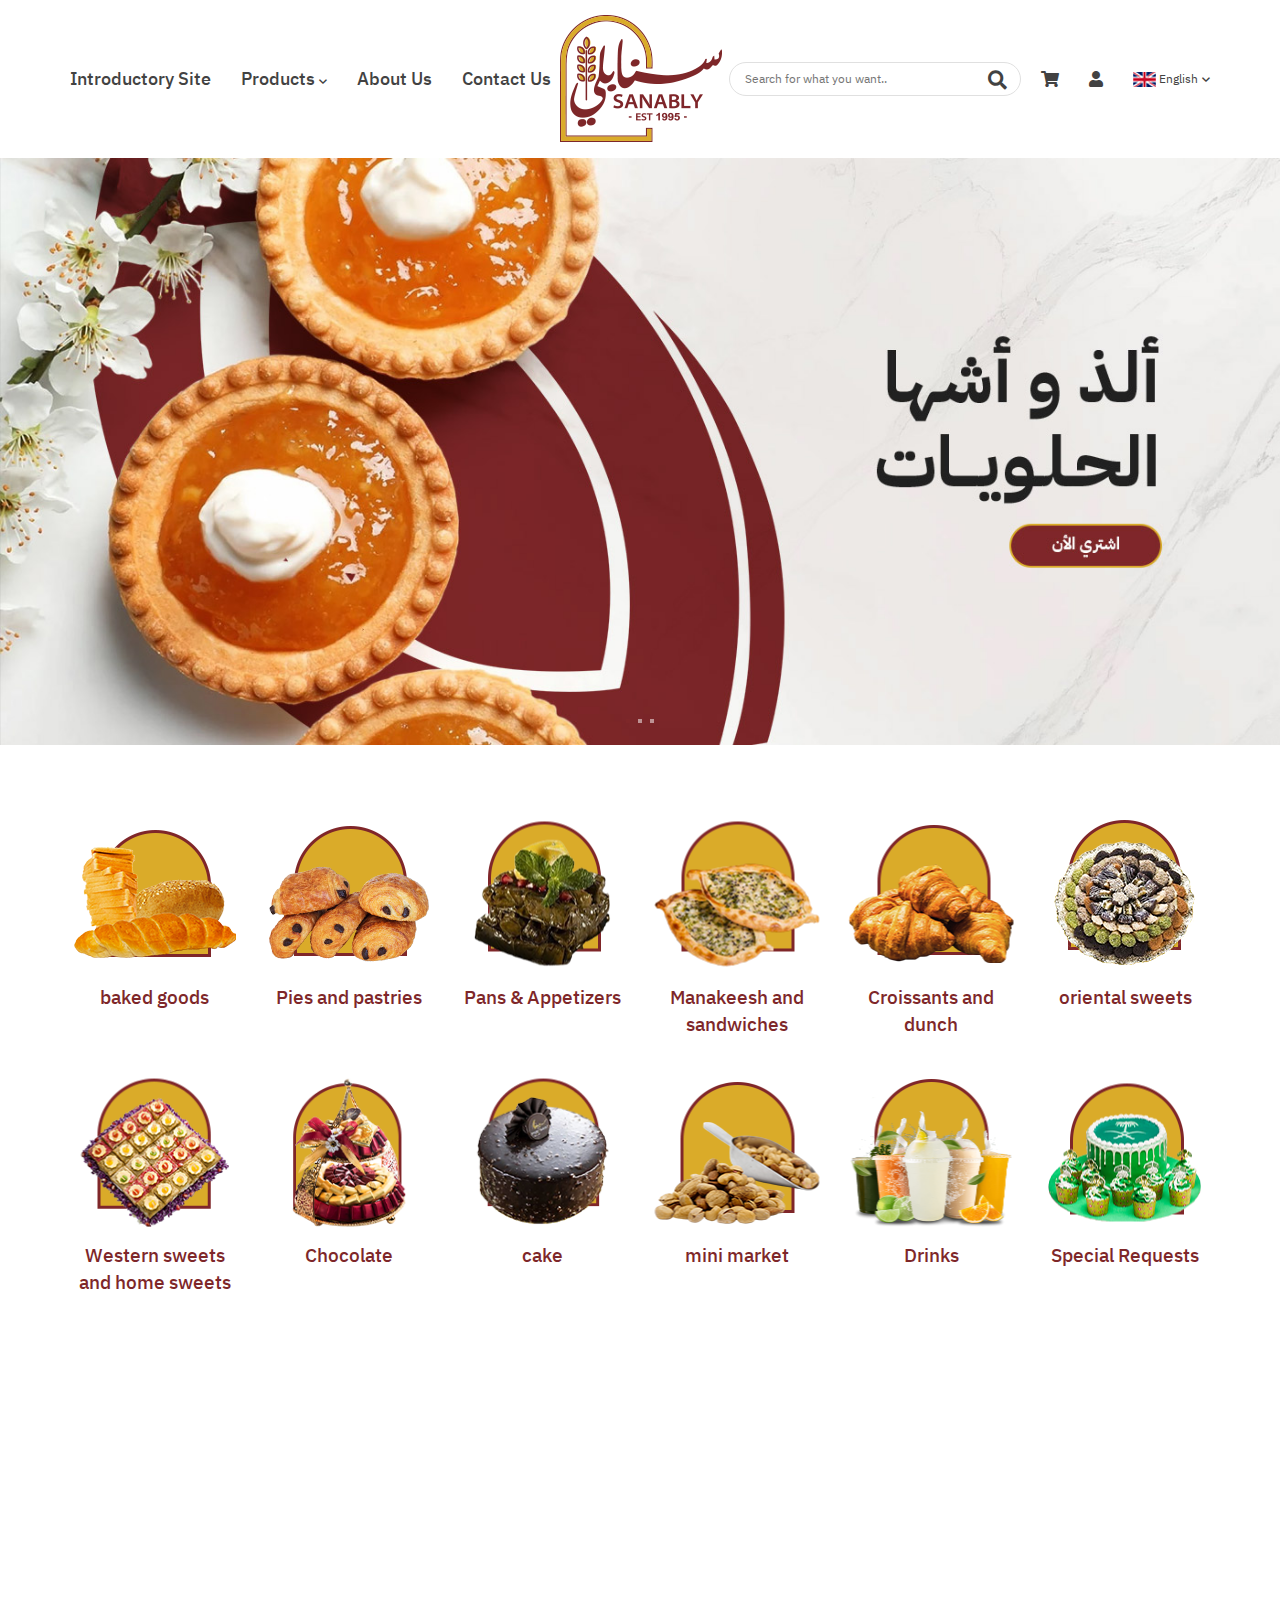
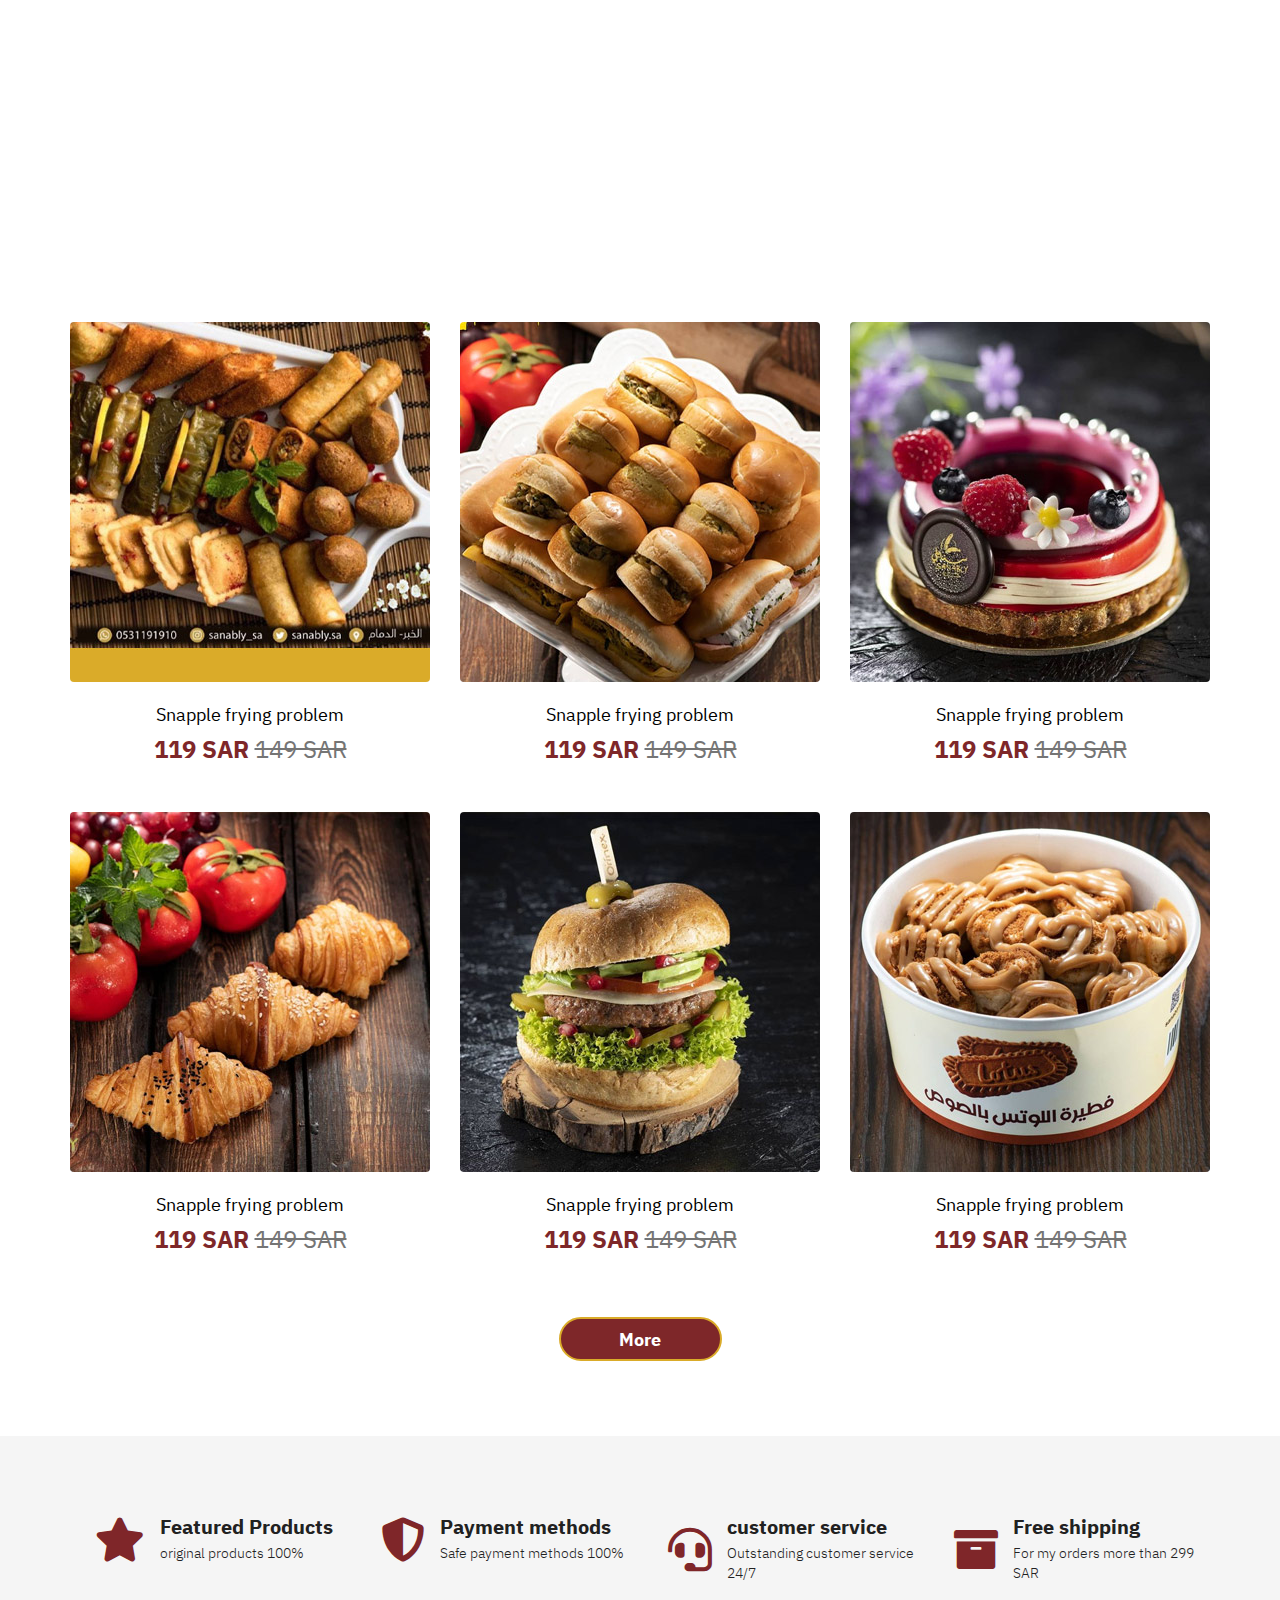
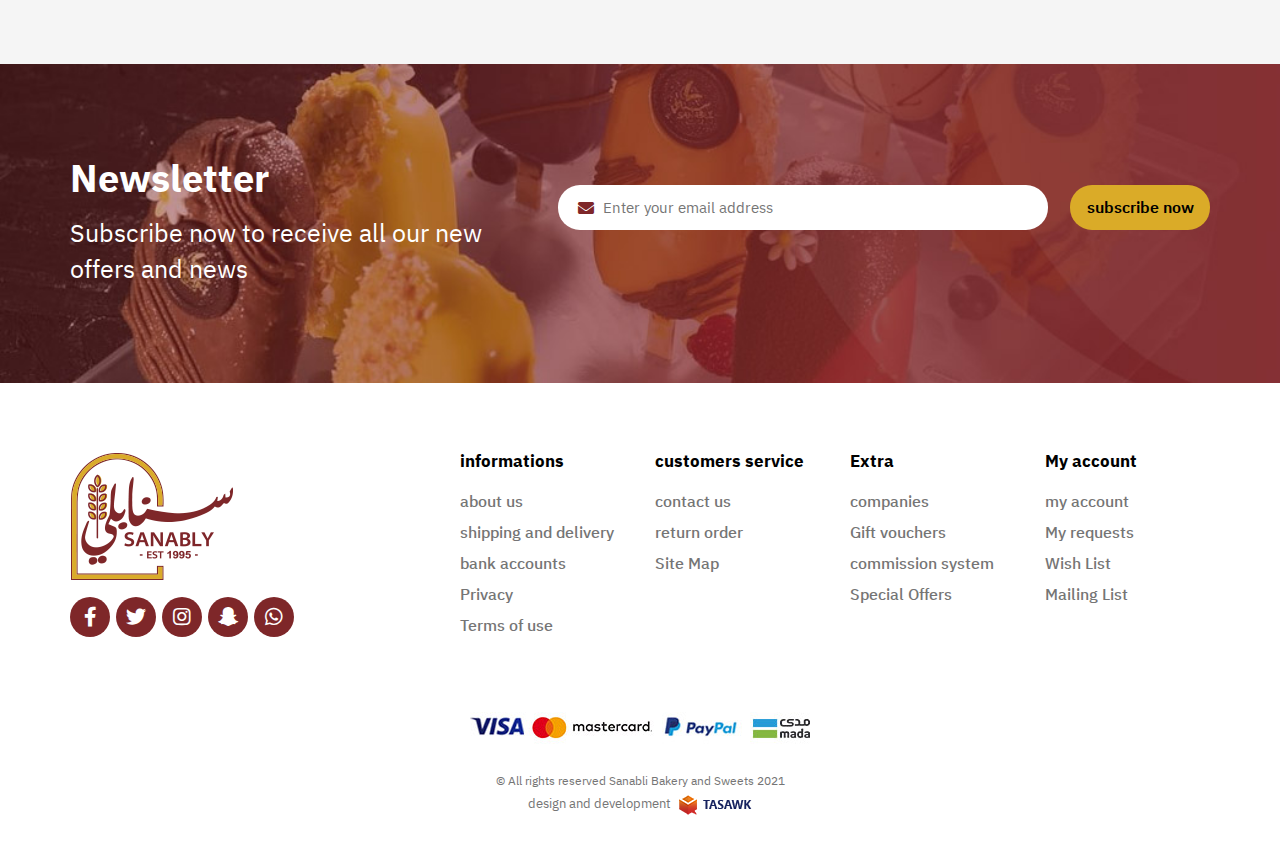
==== index.html @ d16d93f2 "first commit" ====
<!doctype html>
<html lang="en" dir="ltr">

<head>
    <meta charset="utf-8">
    <meta http-equiv="X-UA-Compatible" content="IE=edge">
    <meta name="viewport" content="width=device-width, initial-scale=1">
    <title>sanably</title>
    <link rel="icon" href="images/fav.png" type="image/png">
    <link rel="stylesheet" href="css/all.min.css" />
    <link rel="stylesheet" href="css/bootstrap.min.css" />
    <link rel="stylesheet" href="css/fonts.css">
    <link rel="stylesheet" href="css/animate.css">
    <link rel="stylesheet" href="css/Linearicons.css">
    <link rel="stylesheet" href="css/swiper.min.css">
    <link rel="stylesheet" href="css/style.css">

</head>

<body>
    <!-- header section -->
    <header>
        <div class="top-header">
            <div class="container">
                <div class="nav-header">
                    <div class="icons-cont">
                        <div class="show-icons">
                            <a class="menu-bars fixall" id="menu-id" href="#!">
                                <i class="fas fa-bars"></i>
                            </a>
                        </div>
                        <a href="#" class="search-icon">
                            <span class="search-toggle open-search"></span>
                        </a>
                    </div>
                    <div class="navgition">
                        <div class="nav-head">
                            <figure class="img-logo">
                                <a href="#"><img src="images/logo.png" class="img-responsive"></a>
                            </figure>
                            <a class="fixall close-btn">
                                <i class="fas fa-times"></i>
                            </a>
                        </div>
                        <ul class="big-menu list-unstyled">
                            <li class="cat-li">
                                <a class="cat-anchor fixall" href="#">
                                    Introductory site 
                                </a>
                            </li>
                            <li class="cat-li">
                                <div class="dropdown cat-anchor">
                                    <a href="#" class="cat-down chevron-down">Products</a>
                                    <div class="dropdown-content">
                                        <a class="cat-drop" href="#">baked goods</a>
                                        <a class="cat-drop" href="#">baked goods</a>
                                        <a class="cat-drop" href="#">baked goods</a>
                                    </div>   
                                </div>
                            </li>
                            <li class="cat-li">
                                <a class="cat-anchor fixall" href="#">
                                    About us
                                </a>
                            </li>
                            <li class="cat-li hide-margin">
                                <a class="cat-anchor fixall" href="#">
                                    contact us
                                </a>
                            </li>
                            <li class="cat-li hide-big">
                                <div class="lang-section">
                                    <img src="images/lang-en.png" alt="lang-img">
                                    <div class="dropdown">
                                        <span class="lang-word chevron-down">English</span>
                                        <div class="dropdown-content">
                                            <a class="cat-drop" href="index.html">English</a>
                                            <a class="cat-drop" href="index-ar.html">العربيه</a>
                                        </div>
                                    </div>
                                </div>
                            </li>  
                        </ul>
                    </div>
                    <figure class="img-logo">
                        <a href="#"><img src="images/logo.png" class="img-responsive"></a>
                    </figure>
                    <div class="header-icons">
                        <div class="search-cont">
                            <input type="search" name="txt" value="" class="search-input" placeholder="Search for what you want..">
                            <button type="submit" class="search-button">
                                <i class="fas fa-search"></i>
                            </button>
                        </div>
                        <a role="button" type="button" title="" class="add-to">
                            <i class="fas fa-shopping-cart"></i>
                        </a>
                        <div class="dropdown cat-anchor">
                            <div class="add-to">
                                <span class="fas fa-user"></span>
                                <div class="dropdown-content">
                                    <a class="cat-drop" href="#">Login</a>
                                    <a class="cat-drop" href="#">new account</a>
                                </div>
                            </div>    
                        </div>  
                        <div class="lang-section">
                            <img src="images/lang-en.png" alt="lang-img">
                            <div class="dropdown">
                                <span class="lang-word chevron-down">English</span>
                                <div class="dropdown-content">
                                    <a class="cat-drop" href="index.html">English</a>
                                    <a class="cat-drop" href="index-ar.html">العربيه</a>
                                </div>
                            </div>
                        </div>
                    </div>
                </div>
            </div>
        </div>
    </header>
    <!-- header section     -->
    <!-- main slider -->
    <div class="main-slider">
        <div class="swiper-cont">
            <div class="swiper-container">
                <div class="swiper-wrapper">
                    <div class="swiper-slide">
                        <div class="main">
                            <a href="#!" class="pro-img">
                                <img src="images/main-slider/01.jpg" class="img-responsive">
                            </a>
                        </div>
                    </div>
                    <div class="swiper-slide">
                        <div class="main">
                            <a href="#!" class="pro-img">
                                <img src="images/main-slider/01.jpg" class="img-responsive">
                            </a>
                        </div>
                    </div>
                    <div class="swiper-slide">
                        <div class="main">
                            <a href="#!" class="pro-img">
                                <img src="images/main-slider/01.jpg" class="img-responsive">
                            </a>
                        </div>
                    </div>
                </div>
                <div class="swiper-pagination"></div>
            </div>
            <div class="swiper-btn-prev swiper-btn"><i class="fas fa-chevron-right"></i></div>
            <div class="swiper-btn-next swiper-btn"><i class="fas fa-chevron-left"></i></div>
        </div>
        
    </div>
    <!-- main slider -->
    <!-- category-section -->
    <div class="category-section">
        <div class="container">
            <div class="category-cont">
                <div class="category-box">
                    <a href="#" class="category-ancor">
                        <figure class="category-img">
                            <img src="images/catagories/01.png" class="img-responsive">
                        </figure>
                        <span class="category-span">
                            baked goods
                        </span>
                    </a>
                </div>
                <div class="category-box">
                    <a href="#" class="category-ancor">
                        <figure class="category-img">
                            <img src="images/catagories/02.png" class="img-responsive">
                        </figure>
                        <span class="category-span">
                            Pies and pastries
                        </span>
                    </a>
                </div>
                <div class="category-box">
                    <a href="#" class="category-ancor">
                        <figure class="category-img">
                            <img src="images/catagories/03.png" class="img-responsive">
                        </figure>
                        <span class="category-span">
                            Pans & Appetizers
                        </span>
                    </a>
                </div>
                <div class="category-box">
                    <a href="#" class="category-ancor">
                        <figure class="category-img">
                            <img src="images/catagories/04.png" class="img-responsive">
                        </figure>
                        <span class="category-span">
                            Manakeesh and sandwiches
                        </span>
                    </a>
                </div>
                <div class="category-box">
                    <a href="#" class="category-ancor">
                        <figure class="category-img">
                            <img src="images/catagories/05.png" class="img-responsive">
                        </figure>
                        <span class="category-span">
                            Croissants and dunch
                        </span>
                    </a>
                </div>
                <div class="category-box">
                    <a href="#" class="category-ancor">
                        <figure class="category-img">
                            <img src="images/catagories/06.png" class="img-responsive">
                        </figure>
                        <span class="category-span">
                            oriental sweets
                        </span>
                    </a>
                </div>
                <div class="category-box">
                    <a href="#" class="category-ancor">
                        <figure class="category-img">
                            <img src="images/catagories/07.png" class="img-responsive">
                        </figure>
                        <span class="category-span">
                            Western sweets and home sweets
                        </span>
                    </a>
                </div>
                <div class="category-box">
                    <a href="#" class="category-ancor">
                        <figure class="category-img">
                            <img src="images/catagories/08.png" class="img-responsive">
                        </figure>
                        <span class="category-span">
                            Chocolate
                        </span>
                    </a>
                </div>
                <div class="category-box">
                    <a href="#" class="category-ancor">
                        <figure class="category-img">
                            <img src="images/catagories/09.png" class="img-responsive">
                        </figure>
                        <span class="category-span">
                            cake
                        </span>
                    </a>
                </div>
                <div class="category-box">
                    <a href="#" class="category-ancor">
                        <figure class="category-img">
                            <img src="images/catagories/10.png" class="img-responsive">
                        </figure>
                        <span class="category-span">
                            mini market
                        </span>
                    </a>
                </div>
                <div class="category-box">
                    <a href="#" class="category-ancor">
                        <figure class="category-img">
                            <img src="images/catagories/11.png" class="img-responsive">
                        </figure>
                        <span class="category-span">
                            Drinks
                        </span>
                    </a>
                </div>
                <div class="category-box">
                    <a href="#" class="category-ancor">
                        <figure class="category-img">
                            <img src="images/catagories/12.png" class="img-responsive">
                        </figure>
                        <span class="category-span">
                            Special Requests
                        </span>
                    </a>
                </div>
            </div>
        </div>
    </div>
    <!-- category-section -->  
    <!-- big-image section -->
    <section class="big-image-section">
        <div class="big-image-cont wow fadeInDown" wow-data-delay="5s">
            <a href="#"><img src="images/banner/01.jpg" alt="banner-image" class="img-responsive"></a> 
        </div>
    </section>
    <!-- big-image section --> 
    <!-- product-grid-section    -->
    <div class="product-grid">
        <div class="container">
            <div class="product-title wow fadeInDown" wow-data-delay="5s" style="background-image: url(images/sec-logo.png);">
                <h3 class="product-head">recently arrived</h3>
            </div>
            <div class="product-cont">
                <div class="product">
                    <div class="product-box">
                        <a href="#!" class="product-img">
                            <img src="images/new arrival/01.jpg" class="img-responsive">
                        </a>
                        <div class="product-add">
                            <a href="#">
                                <i class="fas fa-cart-plus"></i>
                                <span class="product-add-span">Add to cart</span>
                            </a>
                        </div>
                    </div>
                    <div class="product-content">
                        <a class="product-name" href="#!">
                            Snapple frying problem
                        </a>
                        <div class="product-price-box">
                            <div class="price-box">
                                <span class="first-price">119 SAR</span>
                                <span class="last-price">149 SAR</span>
                            </div>
                        </div>
                    </div> 
                </div>
                <div class="product">
                    <div class="product-box">
                        <a href="#!" class="product-img">
                            <img src="images/new arrival/02.jpg" class="img-responsive">
                        </a>
                        <div class="product-add">
                            <a href="#">
                                <i class="fas fa-cart-plus"></i>
                                <span class="product-add-span">Add to cart</span>
                            </a>
                        </div>
                    </div>
                    <div class="product-content">
                        <a class="product-name" href="#!">
                            Snapple frying problem
                        </a>
                        <div class="product-price-box">
                            <div class="price-box">
                                <span class="first-price">119 SAR</span>
                                <span class="last-price">149 SAR</span>
                            </div>
                        </div>
                    </div> 
                </div>
                <div class="product">
                    <div class="product-box">
                        <a href="#!" class="product-img">
                            <img src="images/new arrival/03.jpg" class="img-responsive">
                        </a>
                        <div class="product-add">
                            <a href="#">
                                <i class="fas fa-cart-plus"></i>
                                <span class="product-add-span">Add to cart</span>
                            </a>
                        </div>
                    </div>
                    <div class="product-content">
                        <a class="product-name" href="#!">
                            Snapple frying problem
                        </a>
                        <div class="product-price-box">
                            <div class="price-box">
                                <span class="first-price">119 SAR</span>
                                <span class="last-price">149 SAR</span>
                            </div>
                        </div>
                    </div> 
                </div>
                <div class="product">
                    <div class="product-box">
                        <a href="#!" class="product-img">
                            <img src="images/new arrival/04.jpg" class="img-responsive">
                        </a>
                        <div class="product-add">
                            <a href="#">
                                <i class="fas fa-cart-plus"></i>
                                <span class="product-add-span">Add to cart</span>
                            </a>
                        </div>
                    </div>
                    <div class="product-content">
                        <a class="product-name" href="#!">
                            Snapple frying problem
                        </a>
                        <div class="product-price-box">
                            <div class="price-box">
                                <span class="first-price">119 SAR</span>
                                <span class="last-price">149 SAR</span>
                            </div>
                        </div>
                    </div> 
                </div>
                <div class="product">
                    <div class="product-box">
                        <a href="#!" class="product-img">
                            <img src="images/new arrival/05.jpg" class="img-responsive">
                        </a>
                        <div class="product-add">
                            <a href="#">
                                <i class="fas fa-cart-plus"></i>
                                <span class="product-add-span">Add to cart</span>
                            </a>
                        </div>
                    </div>
                    <div class="product-content">
                        <a class="product-name" href="#!">
                            Snapple frying problem
                        </a>
                        <div class="product-price-box">
                            <div class="price-box">
                                <span class="first-price">119 SAR</span>
                                <span class="last-price">149 SAR</span>
                            </div>
                        </div>
                    </div> 
                </div>
                <div class="product">
                    <div class="product-box">
                        <a href="#!" class="product-img">
                            <img src="images/new arrival/06.jpg" class="img-responsive">
                        </a>
                        <div class="product-add">
                            <a href="#">
                                <i class="fas fa-cart-plus"></i>
                                <span class="product-add-span">Add to cart</span>
                            </a>
                        </div>
                    </div>
                    <div class="product-content">
                        <a class="product-name" href="#!">
                            Snapple frying problem
                        </a>
                        <div class="product-price-box">
                            <div class="price-box">
                                <span class="first-price">119 SAR</span>
                                <span class="last-price">149 SAR</span>
                            </div>
                        </div>
                    </div> 
                </div>
            </div>
            <a href="#" class="product-btn">
                More
            </a>
        </div>
    </div>
    <!-- product-grid-section    -->
    <!-- feature section -->
    <section class="feature-section">
        <div class="container">
            <div class="features">
                <div class="features-div">
                    <div class="row">
                        <div class="col-md-3 col-xs-12">
                            <a class="features-box" href="#">
                                <span class="fas fa-star features-icon"></span>
                                <div class="features-text">
                                    <h5 class="features-h">Featured Products</h5>
                                    <span class="features-span">original products 100%</span>
                                </div>
                            </a>
                        </div>
                        <div class="col-md-3 col-xs-12">
                            <a class="features-box" href="#">
                                <span class="fas fa-shield-alt features-icon"></span>
                                <div class="features-text">
                                    <h5 class="features-h">Payment methods</h5>
                                    <span class="features-span">Safe payment methods 100%</span>
                                </div>
                            </a>
                        </div>
                        <div class="col-md-3 col-xs-12">
                            <a class="features-box" href="#">
                                <span class="fas fa-headset features-icon"></span>
                                <div class="features-text">
                                    <h5 class="features-h">customer service</h5>
                                    <span class="features-span">Outstanding customer service 24/7</span>
                                </div>
                            </a>
                        </div>
                        <div class="col-md-3 col-xs-12">
                            <a class="features-box" href="#">
                                <span class="fas fa-archive features-icon"></span>
                                <div class="features-text">
                                    <h5 class="features-h">Free shipping</h5>
                                    <span class="features-span">For my orders more than 299 SAR</span>
                                </div>
                            </a>
                        </div>
                    </div>
                </div>
            </div>
            <div class="swiper-pagination"></div>
        </div>
    </section>
    <!-- feature section -->
    <!-- news-section -->
    <div class="news-section" style="background-image: url(images/news-background.jpg);">
        <div class="container">
            <div class="news-cont">
                <div class="row">
                    <div class="col-lg-5">
                        <div class="news-info">
                            <h3 class="news-head">
                                Newsletter
                            </h3>
                            <p class="news-pargh">
                                Subscribe now to receive all our new offers and news
                            </p>
                        </div>
                    </div>
                    <div class="col-lg-7">
                        <div class="newsletter-cont">
                            <div class="newsletter-box">
                                <input type="email" name="txtemail" value="" class="newsletter-input" placeholder="Enter your email address">
                                <i class="fas fa-envelope news-icon"></i>
                            </div>
                            <button type="submit" class="newsletter-button">
                                subscribe now
                            </button>
                        </div>
                    </div>
                </div>
            </div>
        </div>
    </div>
    <!-- news-section -->
    <!-- footer section -->
    <footer>
        <div class="container">
            <div class="first-footer">
                <div class="row">
                    <div class="col-lg-4 col-xs-12">
                        <figure class="footer-logo">
                            <a href="#"><img src="images/logo.png" class="img-responsive"></a>
                        </figure>
                        <div class="social">
                            <a href="#" class="social-link">
                                <i class="fab fa-facebook-f"></i>
                            </a>
                            <a href="#" class="social-link">
                                <i class="fab fa-twitter"></i>
                            </a>
                            <a href="#" class="social-link">
                                <i class="fab fa-instagram"></i>
                            </a>
                            <a href="#" class="social-link">
                                <i class="fab fa-snapchat-ghost"></i>
                            </a>
                            <a href="#" class="social-link">
                                <i class="fab fa-whatsapp"></i>
                            </a>
                        </div>
                    </div>
                    <div class="col-lg-8 col-xs-12">
                        <div class="footer-list">
                            <div class="row">
                                <div class="col-sm-3 col-xs-12">
                                    <div class="nav-foot-cont">
                                        <h2 class="nav-foot-header foot-header">informations</h2>
                                        <ul class="nav-foot list-unstyled">
                                            <li class="nav-foot-li">
                                                <a href="#" class="nav-foot-link">about us</a>
                                            </li>
                                            <li class="nav-foot-li">
                                                <a href="#" class="nav-foot-link">shipping and delivery</a>
                                            </li>
                                            <li class="nav-foot-li">
                                                <a href="#" class="nav-foot-link">bank accounts</a>
                                            </li>
                                            <li class="nav-foot-li">
                                                <a href="#" class="nav-foot-link">Privacy</a>
                                            </li>
                                            <li class="nav-foot-li">
                                                <a href="#" class="nav-foot-link">Terms of use</a>
                                            </li>
                                        </ul>
                                    </div>
                                </div>
                                <div class="col-sm-3 col-xs-12">
                                    <div class="nav-foot-cont">
                                        <h2 class="nav-foot-header foot-header">customers service</h2>
                                        <ul class="nav-foot list-unstyled">
                                            <li class="nav-foot-li">
                                                <a href="#" class="nav-foot-link">contact us</a>
                                            </li>
                                            <li class="nav-foot-li">
                                                <a href="#" class="nav-foot-link">return order</a>
                                            </li>
                                            <li class="nav-foot-li">
                                                <a href="#" class="nav-foot-link">Site Map</a>
                                            </li>
                                        </ul>
                                    </div>
                                </div>
                                <div class="col-sm-3 col-xs-12">
                                    <div class="nav-foot-cont">
                                        <h2 class="nav-foot-header foot-header">Extra</h2>
                                        <ul class="nav-foot list-unstyled">
                                            <li class="nav-foot-li">
                                                <a href="#" class="nav-foot-link">companies</a>
                                            </li>
                                            <li class="nav-foot-li">
                                                <a href="#" class="nav-foot-link">Gift vouchers</a>
                                            </li>
                                            <li class="nav-foot-li">
                                                <a href="#" class="nav-foot-link">commission system</a>
                                            </li>
                                            <li class="nav-foot-li">
                                                <a href="#" class="nav-foot-link">Special Offers</a>
                                            </li>
                                        </ul>
                                    </div>
                                </div>
                                <div class="col-sm-3 col-xs-12">
                                    <div class="nav-foot-cont">
                                        <h2 class="nav-foot-header foot-header">My account</h2>
                                        <ul class="nav-foot list-unstyled">
                                            <li class="nav-foot-li">
                                                <a href="#" class="nav-foot-link">my account</a>
                                            </li>
                                            <li class="nav-foot-li">
                                                <a href="#" class="nav-foot-link">My requests</a>
                                            </li>
                                            <li class="nav-foot-li">
                                                <a href="#" class="nav-foot-link">Wish List</a>
                                            </li>
                                            <li class="nav-foot-li">
                                                <a href="#" class="nav-foot-link">Mailing List</a>
                                            </li>
                                        </ul>
                                    </div>
                                </div>
                            </div>
                        </div>
                    </div>
                </div>
            </div>
            <div class="pay-footer">
                <figure class="pay-figure">
                    <a href="#">
                        <img src="images/pay-img.jpg" class="img-responsive pay-img">
                    </a>
                </figure>
                <div class="copy-right">© All rights reserved Sanabli Bakery and Sweets  2021
                    <span class="design-text">
                        design and development
                        <a href="#"><img src="images/tasawk-en.png" alt="taswak" class="taswak-img"></a>
                    </span>
                </div>      
            </div>  
        </div>
    </footer>            
    <!-- footer section -->
    <!-- overlay -->
    <div class="overlay-box"></div>
    <!-- overlay -->
    <script src="js/jquery-2.1.1.min.js"></script>
    <script src="js/bootstrap.min.js"></script>
    <script src="js/swiper.min.js"></script>
    <script src="js/wow.min.js"></script>
    <script src="js/script.js"></script>         
</body>


</html>
---- css/fonts.css ----
@font-face {
    font-family: "ibmThin";
    src: url("../webfonts/ibm-plex/IBMPlexSansArabic-Thin.woff2") format("woff2"), url("../webfonts/ibm-plex/IBMPlexSansArabic-Thin.woff") format("woff"), url("../webfonts/ibm-plex/IBMPlexSansArabic-Thin.ttf") format("truetype");
    font-weight: 100;
    font-style: normal;
}
@font-face {
    font-family: "ibmExtraLight";
    src: url("../webfonts/ibm-plex/IBMPlexSansArabic-ExtraLight.woff2") format("woff2"), url("../webfonts/ibm-plex/IBMPlexSansArabic-ExtraLight.woff") format("woff"), url("../webfonts/ibm-plex/IBMPlexSansArabic-ExtraLight.ttf") format("truetype");
    font-weight: 200;
    font-style: normal;
}
@font-face {
    font-family: "ibmLight";
    src: url("../webfonts/ibm-plex/IBMPlexSansArabic-Light.woff2") format("woff2"), url("../webfonts/ibm-plex/IBMPlexSansArabic-Light.woff") format("woff"), url("../webfonts/ibm-plex/IBMPlexSansArabic-ExtraLight.ttf") format("truetype");
    font-weight: 300;
    font-style: normal;
}
@font-face {
    font-family: "ibmRegular";
    src: url("../webfonts/ibm-plex/IBMPlexSansArabic-Regular.woff2") format("woff2"), url("../webfonts/ibm-plex/IBMPlexSansArabic-Regular.woff") format("woff"), url("../webfonts/ibm-plex/IBMPlexSansArabic-Regular.ttf") format("truetype");
    font-weight: 400;
    font-style: normal;
}
@font-face {
    font-family: "ibmMedium";
    src: url("../webfonts/ibm-plex/IBMPlexSansArabic-Medium.woff2") format("woff2"), url("../webfonts/ibm-plex/IBMPlexSansArabic-Medium.woff") format("woff"), url("../webfonts/ibm-plex/IBMPlexSansArabic-Medium.ttf") format("truetype");
    font-weight: 500;
    font-style: normal;
}
@font-face {
    font-family: "ibmSemiBold";
    src: url("../webfonts/ibm-plex/IBMPlexSansArabic-SemiBold.woff2") format("woff2"), url("../webfonts/ibm-plex/IBMPlexSansArabic-SemiBold.woff") format("woff"), url("../webfonts/ibm-plex/IBMPlexSansArabic-SemiBold.ttf") format("truetype");
    font-weight: 600;
    font-style: normal;
}
@font-face {
    font-family: "ibmBold";
    src: url("../webfonts/ibm-plex/IBMPlexSansArabic-Bold.woff2") format("woff2"), url("../webfonts/ibm-plex/IBMPlexSansArabic-Bold.ttf") format("truetype");
    font-weight: 700;
    font-style: normal;
}
---- css/Linearicons.css ----
@font-face {
	font-family: 'Linearicons-Free';
	 src: url('../webfonts/Linearicons/Linearicons-Free.eot?w118d');
     src: url('../webfonts/Linearicons/Linearicons-Free.eot?#iefixw118d') format('embedded-opentype'),
          url('../webfonts/Linearicons/Linearicons-Free.woff2?w118d') format('woff2'),
          url('../webfonts/Linearicons/Linearicons-Free.woff?w118d') format('woff'), url('../webfonts/Linearicons/Linearicons-Free.ttf?w118d')             format('truetype'), 
          url('../webfonts/Linearicons/Linearicons-Free.svg?w118d#Linearicons-Free') format('svg');;
	font-weight: normal;
	font-style: normal;
}

.lnr {
	font-family: 'Linearicons-Free';
	speak: none;
	font-style: normal;
	font-weight: normal;
	font-variant: normal;
	text-transform: none;
	line-height: 1;

	/* Better Font Rendering =========== */
	-webkit-font-smoothing: antialiased;
	-moz-osx-font-smoothing: grayscale;
}

.lnr-home:before {
	content: "\e800";
}
.lnr-apartment:before {
	content: "\e801";
}
.lnr-pencil:before {
	content: "\e802";
}
.lnr-magic-wand:before {
	content: "\e803";
}
.lnr-drop:before {
	content: "\e804";
}
.lnr-lighter:before {
	content: "\e805";
}
.lnr-poop:before {
	content: "\e806";
}
.lnr-sun:before {
	content: "\e807";
}
.lnr-moon:before {
	content: "\e808";
}
.lnr-cloud:before {
	content: "\e809";
}
.lnr-cloud-upload:before {
	content: "\e80a";
}
.lnr-cloud-download:before {
	content: "\e80b";
}
.lnr-cloud-sync:before {
	content: "\e80c";
}
.lnr-cloud-check:before {
	content: "\e80d";
}
.lnr-database:before {
	content: "\e80e";
}
.lnr-lock:before {
	content: "\e80f";
}
.lnr-cog:before {
	content: "\e810";
}
.lnr-trash:before {
	content: "\e811";
}
.lnr-dice:before {
	content: "\e812";
}
.lnr-heart:before {
	content: "\e813";
}
.lnr-star:before {
	content: "\e814";
}
.lnr-star-half:before {
	content: "\e815";
}
.lnr-star-empty:before {
	content: "\e816";
}
.lnr-flag:before {
	content: "\e817";
}
.lnr-envelope:before {
	content: "\e818";
}
.lnr-paperclip:before {
	content: "\e819";
}
.lnr-inbox:before {
	content: "\e81a";
}
.lnr-eye:before {
	content: "\e81b";
}
.lnr-printer:before {
	content: "\e81c";
}
.lnr-file-empty:before {
	content: "\e81d";
}
.lnr-file-add:before {
	content: "\e81e";
}
.lnr-enter:before {
	content: "\e81f";
}
.lnr-exit:before {
	content: "\e820";
}
.lnr-graduation-hat:before {
	content: "\e821";
}
.lnr-license:before {
	content: "\e822";
}
.lnr-music-note:before {
	content: "\e823";
}
.lnr-film-play:before {
	content: "\e824";
}
.lnr-camera-video:before {
	content: "\e825";
}
.lnr-camera:before {
	content: "\e826";
}
.lnr-picture:before {
	content: "\e827";
}
.lnr-book:before {
	content: "\e828";
}
.lnr-bookmark:before {
	content: "\e829";
}
.lnr-user:before {
	content: "\e82a";
}
.lnr-users:before {
	content: "\e82b";
}
.lnr-shirt:before {
	content: "\e82c";
}
.lnr-store:before {
	content: "\e82d";
}
.lnr-cart:before {
	content: "\e82e";
}
.lnr-tag:before {
	content: "\e82f";
}
.lnr-phone-handset:before {
	content: "\e830";
}
.lnr-phone:before {
	content: "\e831";
}
.lnr-pushpin:before {
	content: "\e832";
}
.lnr-map-marker:before {
	content: "\e833";
}
.lnr-map:before {
	content: "\e834";
}
.lnr-location:before {
	content: "\e835";
}
.lnr-calendar-full:before {
	content: "\e836";
}
.lnr-keyboard:before {
	content: "\e837";
}
.lnr-spell-check:before {
	content: "\e838";
}
.lnr-screen:before {
	content: "\e839";
}
.lnr-smartphone:before {
	content: "\e83a";
}
.lnr-tablet:before {
	content: "\e83b";
}
.lnr-laptop:before {
	content: "\e83c";
}
.lnr-laptop-phone:before {
	content: "\e83d";
}
.lnr-power-switch:before {
	content: "\e83e";
}
.lnr-bubble:before {
	content: "\e83f";
}
.lnr-heart-pulse:before {
	content: "\e840";
}
.lnr-construction:before {
	content: "\e841";
}
.lnr-pie-chart:before {
	content: "\e842";
}
.lnr-chart-bars:before {
	content: "\e843";
}
.lnr-gift:before {
	content: "\e844";
}
.lnr-diamond:before {
	content: "\e845";
}
.lnr-linearicons:before {
	content: "\e846";
}
.lnr-dinner:before {
	content: "\e847";
}
.lnr-coffee-cup:before {
	content: "\e848";
}
.lnr-leaf:before {
	content: "\e849";
}
.lnr-paw:before {
	content: "\e84a";
}
.lnr-rocket:before {
	content: "\e84b";
}
.lnr-briefcase:before {
	content: "\e84c";
}
.lnr-bus:before {
	content: "\e84d";
}
.lnr-car:before {
	content: "\e84e";
}
.lnr-train:before {
	content: "\e84f";
}
.lnr-bicycle:before {
	content: "\e850";
}
.lnr-wheelchair:before {
	content: "\e851";
}
.lnr-select:before {
	content: "\e852";
}
.lnr-earth:before {
	content: "\e853";
}
.lnr-smile:before {
	content: "\e854";
}
.lnr-sad:before {
	content: "\e855";
}
.lnr-neutral:before {
	content: "\e856";
}
.lnr-mustache:before {
	content: "\e857";
}
.lnr-alarm:before {
	content: "\e858";
}
.lnr-bullhorn:before {
	content: "\e859";
}
.lnr-volume-high:before {
	content: "\e85a";
}
.lnr-volume-medium:before {
	content: "\e85b";
}
.lnr-volume-low:before {
	content: "\e85c";
}
.lnr-volume:before {
	content: "\e85d";
}
.lnr-mic:before {
	content: "\e85e";
}
.lnr-hourglass:before {
	content: "\e85f";
}
.lnr-undo:before {
	content: "\e860";
}
.lnr-redo:before {
	content: "\e861";
}
.lnr-sync:before {
	content: "\e862";
}
.lnr-history:before {
	content: "\e863";
}
.lnr-clock:before {
	content: "\e864";
}
.lnr-download:before {
	content: "\e865";
}
.lnr-upload:before {
	content: "\e866";
}
.lnr-enter-down:before {
	content: "\e867";
}
.lnr-exit-up:before {
	content: "\e868";
}
.lnr-bug:before {
	content: "\e869";
}
.lnr-code:before {
	content: "\e86a";
}
.lnr-link:before {
	content: "\e86b";
}
.lnr-unlink:before {
	content: "\e86c";
}
.lnr-thumbs-up:before {
	content: "\e86d";
}
.lnr-thumbs-down:before {
	content: "\e86e";
}
.lnr-magnifier:before {
	content: "\e86f";
}
.lnr-cross:before {
	content: "\e870";
}
.lnr-menu:before {
	content: "\e871";
}
.lnr-list:before {
	content: "\e872";
}
.lnr-chevron-up:before {
	content: "\e873";
}
.lnr-chevron-down:before {
	content: "\e874";
}
.lnr-chevron-left:before {
	content: "\e875";
}
.lnr-chevron-right:before {
	content: "\e876";
}
.lnr-arrow-up:before {
	content: "\e877";
}
.lnr-arrow-down:before {
	content: "\e878";
}
.lnr-arrow-left:before {
	content: "\e879";
}
.lnr-arrow-right:before {
	content: "\e87a";
}
.lnr-move:before {
	content: "\e87b";
}
.lnr-warning:before {
	content: "\e87c";
}
.lnr-question-circle:before {
	content: "\e87d";
}
.lnr-menu-circle:before {
	content: "\e87e";
}
.lnr-checkmark-circle:before {
	content: "\e87f";
}
.lnr-cross-circle:before {
	content: "\e880";
}
.lnr-plus-circle:before {
	content: "\e881";
}
.lnr-circle-minus:before {
	content: "\e882";
}
.lnr-arrow-up-circle:before {
	content: "\e883";
}
.lnr-arrow-down-circle:before {
	content: "\e884";
}
.lnr-arrow-left-circle:before {
	content: "\e885";
}
.lnr-arrow-right-circle:before {
	content: "\e886";
}
.lnr-chevron-up-circle:before {
	content: "\e887";
}
.lnr-chevron-down-circle:before {
	content: "\e888";
}
.lnr-chevron-left-circle:before {
	content: "\e889";
}
.lnr-chevron-right-circle:before {
	content: "\e88a";
}
.lnr-crop:before {
	content: "\e88b";
}
.lnr-frame-expand:before {
	content: "\e88c";
}
.lnr-frame-contract:before {
	content: "\e88d";
}
.lnr-layers:before {
	content: "\e88e";
}
.lnr-funnel:before {
	content: "\e88f";
}
.lnr-text-format:before {
	content: "\e890";
}
.lnr-text-format-remove:before {
	content: "\e891";
}
.lnr-text-size:before {
	content: "\e892";
}
.lnr-bold:before {
	content: "\e893";
}
.lnr-italic:before {
	content: "\e894";
}
.lnr-underline:before {
	content: "\e895";
}
.lnr-strikethrough:before {
	content: "\e896";
}
.lnr-highlight:before {
	content: "\e897";
}
.lnr-text-align-left:before {
	content: "\e898";
}
.lnr-text-align-center:before {
	content: "\e899";
}
.lnr-text-align-right:before {
	content: "\e89a";
}
.lnr-text-align-justify:before {
	content: "\e89b";
}
.lnr-line-spacing:before {
	content: "\e89c";
}
.lnr-indent-increase:before {
	content: "\e89d";
}
.lnr-indent-decrease:before {
	content: "\e89e";
}
.lnr-pilcrow:before {
	content: "\e89f";
}
.lnr-direction-ltr:before {
	content: "\e8a0";
}
.lnr-direction-rtl:before {
	content: "\e8a1";
}
.lnr-page-break:before {
	content: "\e8a2";
}
.lnr-sort-alpha-asc:before {
	content: "\e8a3";
}
.lnr-sort-amount-asc:before {
	content: "\e8a4";
}
.lnr-hand:before {
	content: "\e8a5";
}
.lnr-pointer-up:before {
	content: "\e8a6";
}
.lnr-pointer-right:before {
	content: "\e8a7";
}
.lnr-pointer-down:before {
	content: "\e8a8";
}
.lnr-pointer-left:before {
	content: "\e8a9";
}
---- css/style.css ----
body {
    font-family: 'ibmRegular', sans-serif;
    box-sizing: border-box;
    margin: 0;
    padding: 0;
    background-color: #ffffff;
}
.overflow{
    overflow: hidden;
}

/*style scroll bar*/
/* width */
::-webkit-scrollbar {
    width: 6px;
  }
  
  /* Track */
  ::-webkit-scrollbar-track {
    background: #fff; 
  }
   
  /* Handle */
  ::-webkit-scrollbar-thumb {
    background: #7e2729; 
  }
  
  /* Handle on hover */
  ::-webkit-scrollbar-thumb:hover {
    background: #daab29; 
  }

.fixall{
    text-decoration: none;
    margin: 0;
    padding: 0;
    outline: none;
    border: none;
}
/*                          header section                     */

/*                          dropdown                            */
.dropdown {
    position: relative;
    display: inline-block;
    transition: all 0.3s ease-in-out;
}
  
  /* Dropdown Content (Hidden by Default) */
.dropdown-content {
    /* display: none; */
    visibility: hidden;
    opacity: 0;
    position: absolute;
    background-color: #fff;
    color: #424242;
    text-align: center;
    min-width: 120px;
    box-shadow: 0px 0px 7px 0px rgba(0, 0, 0, 0.11);
    border-radius: 13px;
    z-index: 5;
    top: 35px;
    left: 50%;
    transform: translateX(-50%);
    padding: 4px 0 4px;
    transition: all 0.3s ease-in-out;
}

.dropdown-content::before {
    content: '';
    display: block;
    width: 0;
    height: 0;
    border-left: 8px solid transparent;
    border-right: 8px solid transparent;
    border-bottom: 8px solid #fff;
    position: absolute;
    top: -8px;
    left: 50%;
    transform: translateX(-50%);
    transition: 0.3s;
    opacity: 1;
}  
  
/* Links inside the dropdown */
.dropdown-content a {
    color: #616161;
    padding: 5px 15px;
    text-decoration: none;
    display: block;
    font-family: "ibmMedium";
    font-size: 14px;   
    transition: all .3s ease-in-out;
}  
.dropdown-content a:hover{
    color: #7e2729;
} 


  /* Show the dropdown menu on hover */
.dropdown:hover .dropdown-content {
    /* display: block; */
    visibility: visible;
    opacity: 1;    
}
.chevron-down{
    cursor: pointer;
    font-size: 12px;
    color: #424242;
    font-family: "ibmRegular";
    transition: all 0.3s ease-in-out;
}
.chevron-down::after {
    content: "\f078";
    font-family: "Font Awesome 5 Free";
    font-size: 9px;
    margin-inline-start: 4px;
    font-weight: bold;
}
.btn-div .chevron-down::after{
    margin-inline-start: 0;
}
.chevron-down:hover {
    color: #7e2729;
}
/*                          dropdown                            */
/*top header*/
.icons-cont{
    display: none;
}
.top-header a{
    text-decoration: none;
}

.nav-header{
    display: flex;
    justify-content: space-between;
    align-items: center;
    padding: 15px 0;
    transition: all 0.3s ease-in-out;
}
.nav-header li .cat-anchor .chevron-down,
.nav-header li .cat-anchor{
    color: #424242;
    font-size: 17.5px;
    font-family: "ibmMedium";
    text-transform: capitalize;
    transition: all 0.3s ease-in-out;
}

.nav-header li .cat-anchor .chevron-down:hover,
.nav-header li .cat-anchor:hover{
    color: #7e2729;
}
.nav-header .cat-li{
    margin-right: 30px;
}
html[dir=rtl] .nav-header .cat-li{
    margin-right: 0;
    margin-left: 35px;
}
.nav-header .hide-margin{
    margin-right: 0;
}
html[dir=rtl] .nav-header .hide-margin{
    margin-left: 0;
}
.nav-header .cat-li:last-of-type{
    margin-right: 0;
}
html[dir=rtl] .nav-header .cat-li:last-of-type{
    margin-left: 0;
}
.nav-header .big-menu{
    display: flex;
    align-items: center;
    justify-content: space-between;
    margin: 0;
    padding: 0;
}
.nav-header figure{
    margin: 0;
}
.nav-head {
    width: 100%;
    display: none;
    align-items: center;
    justify-content: space-between;
    padding: 0 15px;
}
.hide-big{
    display: none;
}
.hide-txt{
    display: none;
}
.top-header .header-icons{
    display: flex;
    align-items: center;
}
.search-cont {
    position: relative;
    margin-inline-end: 20px;
}
.search-input {
    background-color: #fff;
    max-width: 100%;
    width: 100%;
    height: 34px;
    border-radius: 17px;
    padding-inline-start: 15px;
    padding-inline-end: 30px;
    font-size: 12px;
    font-family: "ibmRegular";
    color: #bdbdbd;
    border: 1px solid #E0E0E0;
    outline: none;
    transition: all .3s ease-in-out;
}
.search-input:focus {
    border: 1px solid #7e2729;
}
.search-button {
    position: absolute;
    right: 8px;
    top: 50%;
    transform: translateY(-50%);
    color: #424242;
    border: none;
    background-color: transparent;
    font-size: 19px;
    display: flex;
    align-items: center;
    justify-content: center;
    transition: all .3s ease-in-out;
}
html[dir=rtl] .search-button {
    right: auto;
    left: 8px;
}
.dropdown .add-to{
    cursor: pointer;
}
.top-header .add-to{
    color: #424242;
    font-size: 16px;
    font-family: "ibmMedium";
    transition: all 0.3s ease-in-out;
}
.show-icons,
.header-icons .add-to{
    font-size: 16px;
    display: flex;
    text-align: center;
    justify-content: center;
    align-items: center;
    color: #424242;
    transition: all .3s ease-in-out;
}
.header-icons .dropdown.cat-anchor{
    margin-inline-end: 30px;
}
.header-icons a.add-to{
    margin-inline-end: 30px;
}
.header-icons .fas.fa-user{
    padding: 15px 0;
}
.show-icons{
    display: none;
    margin-inline-end: 0;
}
.show-icons a{
    display: flex;
    margin-inline-end: 20px;
    color: #424242;
    transition: all .3s ease-in-out;
}
.show-icons:hover a{
    color: #7e2729;
}
.show-icons:hover,
.header-icons .add-to:hover{
    color: #7e2729;
}
.header-icons .add-to .dropdown-content{
    top: 45px;
    left: 45%;
}
html[dir=rtl] .add-to .dropdown-content{
    left: 55%;
}
/*top header*/
/*                   swiper section                  */
.main-slider {
    position: relative;
    margin-bottom: 75px;
}
.main {
    position: relative;
}
.swiper-cont{
    position: relative;
}
.main .pro-img {
    display: -webkit-box;
    display: -ms-flexbox;
    display: flex;
    -webkit-box-align: center;
    -ms-flex-align: center;
    align-items: center;
    -webkit-box-pack: center;
    -ms-flex-pack: center;
    justify-content: center;
    overflow: hidden;
    width: 100%;
}
.main .pro-img img{
    width: 100%;
}

.main-slider .swiper-btn {
    position: absolute;
    z-index: 1;
    /* top: 50%;
    transform: translateY(-50%); */
    bottom: 20px;
    width: 40px;
    height: 40px; 
    background-color: #fff;
    border-radius: 50%;
    box-shadow: 0px 0px 7px 0px rgba(0, 0, 0, 0.11);
    display: none;
    -webkit-box-align: center;
    -ms-flex-align: center;
    align-items: center;
    -webkit-box-pack: center;
    -ms-flex-pack: center;
    justify-content: center;
    font-size: 16px;
    color: #7f2629;
    -webkit-transition: all 0.3s ease-in-out;
    transition: all 0.3s ease-in-out;
}
  
@media (min-width: 1320px) {
    .main-slider .swiper-btn {
        display: -webkit-box;
        display: -ms-flexbox;
        display: flex;
    }
}
  
.swiper-btn:hover {
    color: #fff;
    background-color: #7e2729;
}
  
.swiper-btn.swiper-btn-next {
    left: 18px;
}
  
.swiper-btn.swiper-btn-prev {
    left: 66px;
}
html[dir=rtl] .swiper-btn.swiper-btn-next {
    right: 66px;
    left: auto;
}
  
html[dir=rtl] .swiper-btn.swiper-btn-prev {
    right: 18px;
    left: auto;
}
.main-slider .swiper-pagination {
    position: absolute;
    width: 100%;
    bottom: 22px;
    /* display: none; */
    display: flex;
    -webkit-box-align: center;
    -ms-flex-align: center;
    align-items: center;
    -webkit-box-pack: center;
    -ms-flex-pack: center;
    justify-content: center;
  }
  
  @media (max-width: 991px) {
    .main-slider .swiper-pagination {
      display: -webkit-box;
      display: -ms-flexbox;
      display: flex;
    }
  }
  
  .swiper-pagination .swiper-pagination-bullet {
    width: 4px;
    height: 4px;
    background-color: #ffffff;
    opacity: 0.5;
    margin: 0 5px;
    -webkit-transition: all 0.3s ease-in-out;
    transition: all 0.3s ease-in-out;
    outline: none !important;
    border-radius: unset;
  }
  
  .main-slider .swiper-pagination .swiper-pagination-bullet:hover {
    background-color: #7e2729;
  }
  
  .main-slider .swiper-pagination .swiper-pagination-bullet.swiper-pagination-bullet-active {
    background-color: #7e2729;
    opacity: 1;
  }
/*                          main-slider                             */
/*                           category-section                        */
.category-section {
    margin-bottom: 45px;
}
.category-cont {
    display: grid;
    grid-template-columns: repeat(6, 1fr);
    gap: 40px 25px;
}
.category-box{
    width: 100%;
    overflow: hidden;
}
.category-ancor {
    color: #7e2729;
    text-decoration: none;
    font-family: "ibmMedium";
    font-size: 19px;
    display: flex;
    flex-direction: column;
    width: 100%;
    align-items: center;
    text-align: center;
    transition: all .3s ease-in-out;
}
.category-ancor:hover{
    text-decoration: none;
    color: #daab29;
}
.category-img{
    /* height: 145px; */
    overflow: hidden;
    padding-top: 88%;
    position: relative;
    margin-bottom: 15px;
    width: 100%;
}
.category-img img{
    position: absolute;
    top: 50%;
    left: 50%;
    transform: translate(-50%, -50%);
    max-width: 100%;
    max-height: 100%;
  }
/*                           category-section                        */
/*                           big-image section                          */
.big-image-section{
    margin-bottom: 75px;
}
.big-image-cont{
    overflow: hidden;
    display: inline-block;
    position: relative;
}
.big-image-cont:after {
    content: "";
    position: absolute;
    top: -50%;
    left: -60%;
    width: 20%;
    height: 200%;
    opacity: 0;
    transform: rotate(30deg);
    background: rgba(255, 255, 255, 0.13);
    background: linear-gradient(
    to right,
    rgba(255, 255, 255, 0.13) 0%,
    rgba(255, 255, 255, 0.13) 77%,
    rgba(255, 255, 255, 0.5) 92%,
    rgba(255, 255, 255, 0.0) 100%
    );
}
.big-image-cont:hover:after {
    opacity: 1;
    left: 130%;
    transition-property: left, top, opacity;
    transition-duration: 0.7s, 0.7s, 0.15s;
    transition-timing-function: ease;
}
.big-image-cont:active:after {
    opacity: 0;
}
.big-image-cont img{
    width: 100%;
    max-width: 100%;
    -webkit-transition: all .3s ease-in-out;
    transition: all .3s ease-in-out;
}
.big-image-cont img:hover{
    -webkit-transform: scale(1.05);
    transform: scale(1.05);
}
/*                           big-image section                          */
/*                           product-grid-section                       */
.product-grid{
    text-align: center;
    margin-bottom: 75px;
}
.product-cont{
    display: grid;
    grid-template-columns: repeat(3, 1fr);
    gap: 30px;
    margin-bottom: 45px;
}
.product-cont .product{
    width: 100%;
    overflow: hidden;
}
.product{
    position: relative;
}
.product-title{
    position: relative;
    background-repeat: no-repeat;
    background-position: center;
    padding: 28px 0;
    margin-bottom: 30px;
}
.product-head {
    text-align: center;
    text-transform: capitalize;
    font-family: "ibmSemiBold";
    font-size: 30px;
    color: #000;
    margin: 0;
}
.product .product-img {
    display: -webkit-box;
    display: -ms-flexbox;
    display: flex;
    -webkit-box-align: center;
    -ms-flex-align: center;
    align-items: center;
    -webkit-box-pack: center;
    -ms-flex-pack: center;
    justify-content: center;
    overflow: hidden;
    width: 100%;
    border-radius: 4px;
}
.product .product-img img{
    width: 100%;
    -webkit-transition: all 0.4s ease-in-out;
    transition: all 0.4s ease-in-out;
}
    
.product .product-img:hover img {
    -webkit-transform: scale(1.05);
            transform: scale(1.05);
}
.product-box{
    position: relative;
    overflow: hidden;
}
.product-add{
    position: absolute;
    bottom: -20%;
    right: 0;
    left: 0;
    width: 100%;
    opacity: 0;
    visibility: hidden;
    background-color: #daab28;
    padding: 15px 0;
    -webkit-transition: all 0.4s ease-in-out;
    transition: all 0.4s ease-in-out;
}
.product-add a{
    display: flex;
    justify-content: center;
    gap: 8px;
    align-items: center;
    text-decoration: none;
    font-size: 16px;
    color: #fff;
}
.product-add-span{
    font-size: 22.2px;
    font-family: "ibmMedium";
}
.product-box:hover .product-add{   
    bottom: 0;
    opacity: 1;
    visibility: visible;
}
.product .product-content{
    padding: 20px 18px 0;
    
}
.product .product-name{
    display: block;
    color: #000;
    text-decoration: none;
    font-size: 18px;
    font-family: "ibmRegular";
    margin-bottom: 5px;
    transition: all 0.3s ease-in-out;
    text-overflow: ellipsis;
    white-space: nowrap;
    overflow: hidden;
    text-align: center;
}
.product .product-name:hover{
    color: #7e2729;
}
.product-content .price-box{
    text-align: center;
    font-family: "ibmlBold";
    font-size: 24px;
    color: #7e2729;
    margin-bottom: 15px;
    width: 100%;
    margin: auto;
    margin-bottom: 15px;
    transition: all 0.3s ease-in-out;
}
.product-content .price-box .first-price{
    font-family: "ibmBold";
    font-size: 24px;
}
.product-content .price-box .last-price{
    font-family: "ibmRegular";
    font-size: 24px;
    text-decoration: line-through;
    color: #757575;
}
.product-grid .product-btn{
    position: relative;
    text-decoration: none;
    text-transform: capitalize;
    display: inline-flex;
    align-items: center;
    justify-content: center;
    border-radius: 22px;
    width: 163px;
    height: 44px;
    background-color: #7e2729;
    border: 2px solid #daab29;
    color: #fff;
    font-family: "ibmBold";
    font-size: 18px;
    -webkit-transition: all 0.3s ease-in-out;
    transition: all 0.3s ease-in-out;
}
.product-grid .product-btn:hover{
    background-color: #daab29;
    border: 2px solid #7e2729;
}
/*                           product-grid-section                       */
/*                         feature section                    */
.feature-section{
    background-color: #f5f5f5;
    padding: 80px 0 80px;
}
.features-box{
    display: flex;
    flex-direction: row;
    align-items: center;
}
@media (min-width: 1199px) {
    .features {
     padding-inline-start: 25px;
    }
  }
.features a{
    text-decoration: none;
}
.features-box .features-icon{
    font-size: 44px;
    color: #7f2629;
}
/* html[dir=rtl] .features-box .features-icon{
    transform: scaleX(-1);
} */
.features-box .features-text{
    margin-left: 15px;
}
html[dir=rtl] .features-box .features-text{
    margin-left: 0;
    margin-right: 15px;
}
.features-box .features-h{
    font-size: 20px;
    font-family: "ibmBold";
    color: #212121;
    margin: 0;
    margin-bottom: 6px;
}
.features-box .features-span{
    font-size: 13px;
    font-family: "ibmLight";
    color: #212121;
}    
html[dir=ltr] .features-box .features-span{
    font-size: 14px;
} 
.feature-section {
    position: relative;
}
.feature-section .swiper-pagination {
    position: relative;
    width: 100%;
    bottom: auto;
    display: none;
    -webkit-box-align: center;
    -ms-flex-align: center;
    align-items: center;
    -webkit-box-pack: center;
    -ms-flex-pack: center;
    justify-content: center;
    margin-top: 30px;
}
  
  @media (max-width: 991px) {
    .feature-section .swiper-pagination {
      display: -webkit-box;
      display: -ms-flexbox;
      display: flex;
    }
  }
  
.feature-section .swiper-pagination .swiper-pagination-bullet {
    width: 5px;
    height: 5px;
    background-color: #fff;
    opacity: 0.5;
    margin: 0 5px;
    -webkit-transition: all 0.3s ease-in-out;
    transition: all 0.3s ease-in-out;
    outline: none !important;
    border-radius: unset;
}
  
.feature-section .swiper-pagination .swiper-pagination-bullet:hover {
    background-color: #7e2729;
}
  
.feature-section .swiper-pagination .swiper-pagination-bullet.swiper-pagination-bullet-active {
    background-color: #7e2729;
    opacity: 1;
}
/*                         feature section                    */
/*                          news-section                      */
.news-section{
    background-size: cover;
}
.news-cont{
    padding: 95px 0 85px;
}
.news-head{
    font-size: 38px;
    font-family: "ibmBold";
    color: #fff;
    margin: 0;
    margin-bottom: 15px;
}
.news-pargh{
    font-size: 25px;
    font-family: "ibmRegular";
    color: #fff;
}
.newsletter-cont{
    display: flex;
    padding-top: 26px;
}
.newsletter-box{
    position: relative;
    width: 100%;
    margin-inline-end: 22px;
}
.newsletter-input {
    background-color: #fff;
    width: 100%;
    height: 45px;
    border-radius: 22px;
    padding:0 45px;
    font-size: 15px;
    font-family: "ibmRegular";
    color: #757575;
    outline: none;
    border: none;
    transition: all .3s ease-in-out;
}
.newsletter-input:focus{
    border: 1px solid #daab28;
}
.newsletter-cont .news-icon {
    position: absolute;
    left: 20px;
    top: 50%;
    transform: translateY(-50%);
    font-size: 16px;
    color: #7e2729;
}
html[dir=rtl] .newsletter-cont .news-icon{
    right: 20px;
}

.newsletter-button{
    width: 140px;
    height: 45px;
    flex-shrink: 0;
    border-radius: 22px;
    background-color: #daab28;
    border: none;
    font-family: "ibmSemiBold";
    font-size: 16px;
    color: #000;
    transition: all 0.3s ease-in-out;
}
.newsletter-button:hover{
    background-color: #7e2729;
    color: #fff;
    border: 1px solid #daab28;
}
/*                          news-section                      */
/*                                   footer                            */
footer {
    padding-top: 70px;
    padding-bottom: 40px;
}
.first-footer{
    margin-bottom: 30px;
}
.footer-list h2{
    padding: 0;
    margin: 0 0 20px;
}
.footer-list a{
    text-decoration: none;
}
.footer-logo{
    margin-bottom: 10px;
}
.footer-logo a{
    display: inline-flex;
}
.social {
    display: flex;
    align-items: center;
    justify-content: start;
    gap: 6px;
}
html[dir=rtl] .social{
    flex-direction: row-reverse;
}
.social a{
    text-decoration: none;
}
.social-link {
    border-radius: 50%;
    background-color: #7e2729;
    width: 40px;
    height: 40px;
    display: flex;
    align-items: center;
    justify-content: center;
    font-size: 20px;
    color: #fff;
    transition: all .3s ease-in-out;
}
.social-link:hover{
    background-color: #daab28;
    color: #fff;
}
.foot-header {
    white-space: nowrap;
    font-family: "ibmBold";
    font-size: 17px;
    color: #000;
}
.nav-foot-cont {
    margin-bottom: 20px;
} 
.nav-foot-li{
    margin-bottom: 8px;
}
.nav-foot-link{
    color: #757575;
    font-size: 16px;
    font-family: "ibmMedium";
    transition: all 0.3s ease-in-out;
}
.nav-foot-li:hover .nav-foot-link{
    color: #7e2729;
    padding-left: 12px;
}
.pay-figure{
    text-align: center;
}
.pay-figure a{
    display: inline-block;
}
.copy-right{
    display: flex;
    gap: 4px;
    flex-direction: column;
    justify-content: center;
    align-items: center;
    font-size: 12px;
    font-family: "ibmRegular";
    color: #757575;
}
.design-text{
    display: flex;
    align-items: center;
    font-size: 13px;
    font-family: "ibmRegular";
}
.copy-right .taswak-img{
    max-width: 100%;
    margin-inline-start: 8px;
}

/*                             footer accordion                 */
.footer-accordion.nav-foot-header {
    margin-bottom: 0;
    display: flex;
    align-items: center;
    justify-content: space-between;
    text-transform: capitalize;
}

.footer-accordion {
    cursor: pointer;
    width: 100%;
    transition: .4s;
    display: flex;
    align-items: center;
    justify-content: space-between;
}
.footer-panel {
    max-height: 0;
    overflow: hidden;
    transition: all .5s ease-out;
    padding: 0 15px;
}
.footer-accordion.active:after {
    transform: rotate(180deg);
}

.footer-accordion:after {
    content: "";
    font-family: "Font Awesome 5 Free";
    font-weight: 900;
    font-size: 13px;
    transition: all .5s ease-out;
}
/*                             footer accordion                 */
/*                                   footer                            */

/*                                    media query                                    */
/*                    menu in phone size                      */

@media (max-width: 1199px){
    /* .dropdown-content::before{
        display: none;
    } */
    .top-header .img-logo img{
        max-width: 100px;
    }
    .nav-head .img-logo img{
        max-width: 100px;
    }
    .navgition .dropdown-content{
        display: none;
        transition: none;
    }
    .navgition {
        display: block;
        position: fixed;
        left: -200%;
        top: 0;
        bottom: 0;
        width: 90%;
        height: 100%;
        background-color: #fff;
        transition: .4s;
        z-index: 200;
        overflow-y: auto;
    }
    html[dir=rtl] .navgition{
        left: 0;
        right: -200%;
    }
    .reset-left {
        left: 0;
    }
    html[dir=rtl] 
    .reset-left {
        right: 0;
    }
    header .contact-info{
        display: none;
    }
    .nav-head {
        display: flex;
        height:auto;
        color: #fff;
        width: 100%;
        align-items: center;
        justify-content: space-between;
        padding: 27px 20px;
    }
    .nav-title {
        font-size: 17px;
        color: #fff;
        font-family: "ibmBold";
    }
    .nav-head .close-btn {
        color: #000;
        font-size: 15px;
    }
    .nav-header .big-menu {
        display: block;
        flex-direction: column;
        text-align: left;
        padding: 30px 20px;
        align-items: baseline;      
    }
    .nav-header li{
        margin-right:  0;
    }
    html[dir=rtl] .nav-header .big-menu{
        text-align: right;
    }
    .cat-li {
        margin-bottom: 15px;
    }
    .cat-li>.cat-anchor.active>i::before {
        content: "";
    }
    .chevron-down{
        line-height: unset;
    }
    .nav-header li .cat-anchor{
        display: flex;
        align-items: flex-start;
        justify-content: space-between;
        flex-direction: column;
    }
    .big-menu .dropdown-content {
        background-color: transparent;
        text-align: left;
        min-width: 100%;
        padding: 10px 0 0;
        padding-inline-start: 10px;
        box-shadow: none;
        position: static;
        visibility: visible;
        opacity: 1;
        left: auto;
        transform: none;
    }
    .dropdown-content a{
        padding: 2px 0 2px;
    }
    .dropdown-content a:last-of-type{
        padding-bottom: 0;
    }
    .chevron-down{
        color: #424242;
        font-size: 17.5px;
        font-family: "ibmMedium";
    }
    html[dir=rtl] .big-menu .dropdown-content{
        text-align: right;
    }
    .big-menu .lang-section{
        display: block;
        color: #000000;
        font-size: 16px;
        font-family: "ibmMedium";
        transition: all 0.3s ease-in-out;
    }
    .big-menu .lang-section:hover{
        color: #7e2729;
    }
    .dropdown{/*to make flex work*/
        display: block;
    }
    .big-menu .lang-section img{
        display: none;
    }
    .cat-down,
    .big-menu .lang-section .lang-word{
        display: flex;
        align-items: center;
        /* justify-content: center; */
    }
    .header-icons a.add-to{
        margin-inline-end: 0px;
    }
    .show-icons{
        display: flex;
    }
    .header-icons .lang-section{
        display: none;
    }
    /* .header-icons .dropdown.cat-anchor{
        display: none;
    } */
    .hide-big{
        display: block;
    }
    .navgition .add-to .fas{
        display: none;
    }
    .top-header .hide-txt{
        display: block;
    }
    .top-header .hide-txt:hover{
        color: #7e2729;
    }
    .top-header .header-icons{
        flex-direction: row-reverse;
    }
    .header-icons .dropdown.cat-anchor{
        margin-inline-end: 20px;
    }
    /*search-icon*/
    .icons-cont{
        display: flex;
        align-items: center;
    }
    .search-icon{
        width: 16px;
        display: flex;
        text-decoration: none;
        font-size: 16px;
        display: flex;
        text-align: center;
        justify-content: center;
        align-items: center;
        color: #424242;
        transition: all .3s ease-in-out;
    }
    .search-icon:hover{
        color: #7e2729;
    }
    .search-cont{
        position: fixed;
        left: -100%;
        top: 80px;
        width: 90%;
        transform: translateX(-50%);
        z-index: 200;
        margin-inline-end: 0;
        overflow-y: auto;
        transition: all .3s ease-in-out;
    }
    .open-search::after {
        content: "\f002";
        font-family: "Font Awesome 5 Free";
        font-weight: 700;
    }
    
    .close-search::after {
        content: "\f00d";
        font-family: "Font Awesome 5 Free";
        font-weight: 700;
    }
    
    .search-open {
        left: 50%;
    }
    .search-toggle {
        z-index: 99;
    }
    /*search-icon*/
    /*       header                    */
    /*                           category-section                        */
    .category-cont {
        grid-template-columns: repeat(4, 1fr);
        gap: 15px;
    }
    /*                           category-section                        */
    /*        big-image-section           */
    .big-image-section {
        margin-bottom: 30px;
    }
    /*        big-image-section           */
    /*        product-grid-section     */
    .product-cont{
        grid-template-columns: repeat(2, 1fr);
        gap: 15px;
    }
    .product-grid .product-btn{
        width: 150px;
        height: 40px;
        font-size: 14px;
    }
    .product-add-span{
        font-size: 16px;
    }
    /*        product-grid-section     */
    /*                             feature section                          */
    .features-box{
        flex-direction: column;
        align-items: center;
        justify-content: center;
    }
    .features-box .features-h{
        font-size: 16px;
    }
    .features-box .features-icon{
        margin-bottom: 10px;
    }
    .features-box .features-text{
        margin-left: 0;
        text-align: center;
    }
    html[dir=rtl] .features-box .features-text{
        margin-right: 0;
    }
    /*                             feature section                          */
    /*                          news-section                      */
    .news-cont{
        padding: 20px 0;
    }
    .news-info{
        text-align: center;
        margin-bottom: 25px;
    }
    .newsletter-cont{
        padding: 0;
        flex-direction: column;
        align-items: center;
        margin-bottom: 5px;
    }
    .newsletter-box{
        margin-inline-end: 0;
        margin-bottom: 15px;
    }
    /*                          news-section                      */
   /*          footer                */
   .footer-logo{
    text-align: center;
   }
   .social{
       justify-content: center;
       margin-bottom: 30px;
   }
    .nav-foot{
        flex-direction: column;
    }
    .nav-foot .nav-li{
        margin-inline-end: 0;
        margin-bottom: 8px;
    }
    .copy-right{
        flex-direction: column;
    }
   /*          footer                */
}  
@media (max-width: 767px){
    .category-cont {
        grid-template-columns: repeat(2, 1fr);
        gap: 15px;
    }
}

@media (max-width: 350px){
    .product .product-content{
        padding: 10px 0 0;
    }
    .product-content .price-box {
        display: flex;
        flex-direction: column;
    }
} 

/***************************model-search*************************/
/*overlay*/
.overlay-box,
.overlay-box2 {
    position: fixed;
    top: 0;
    left: 0;
    width: 100%;
    height: 100%;
    cursor: pointer;
    z-index: 10;
    background-color: #000;
    opacity: .4;
    display: none;
}
/* .overlay-box2{
    opacity: 0;
} */
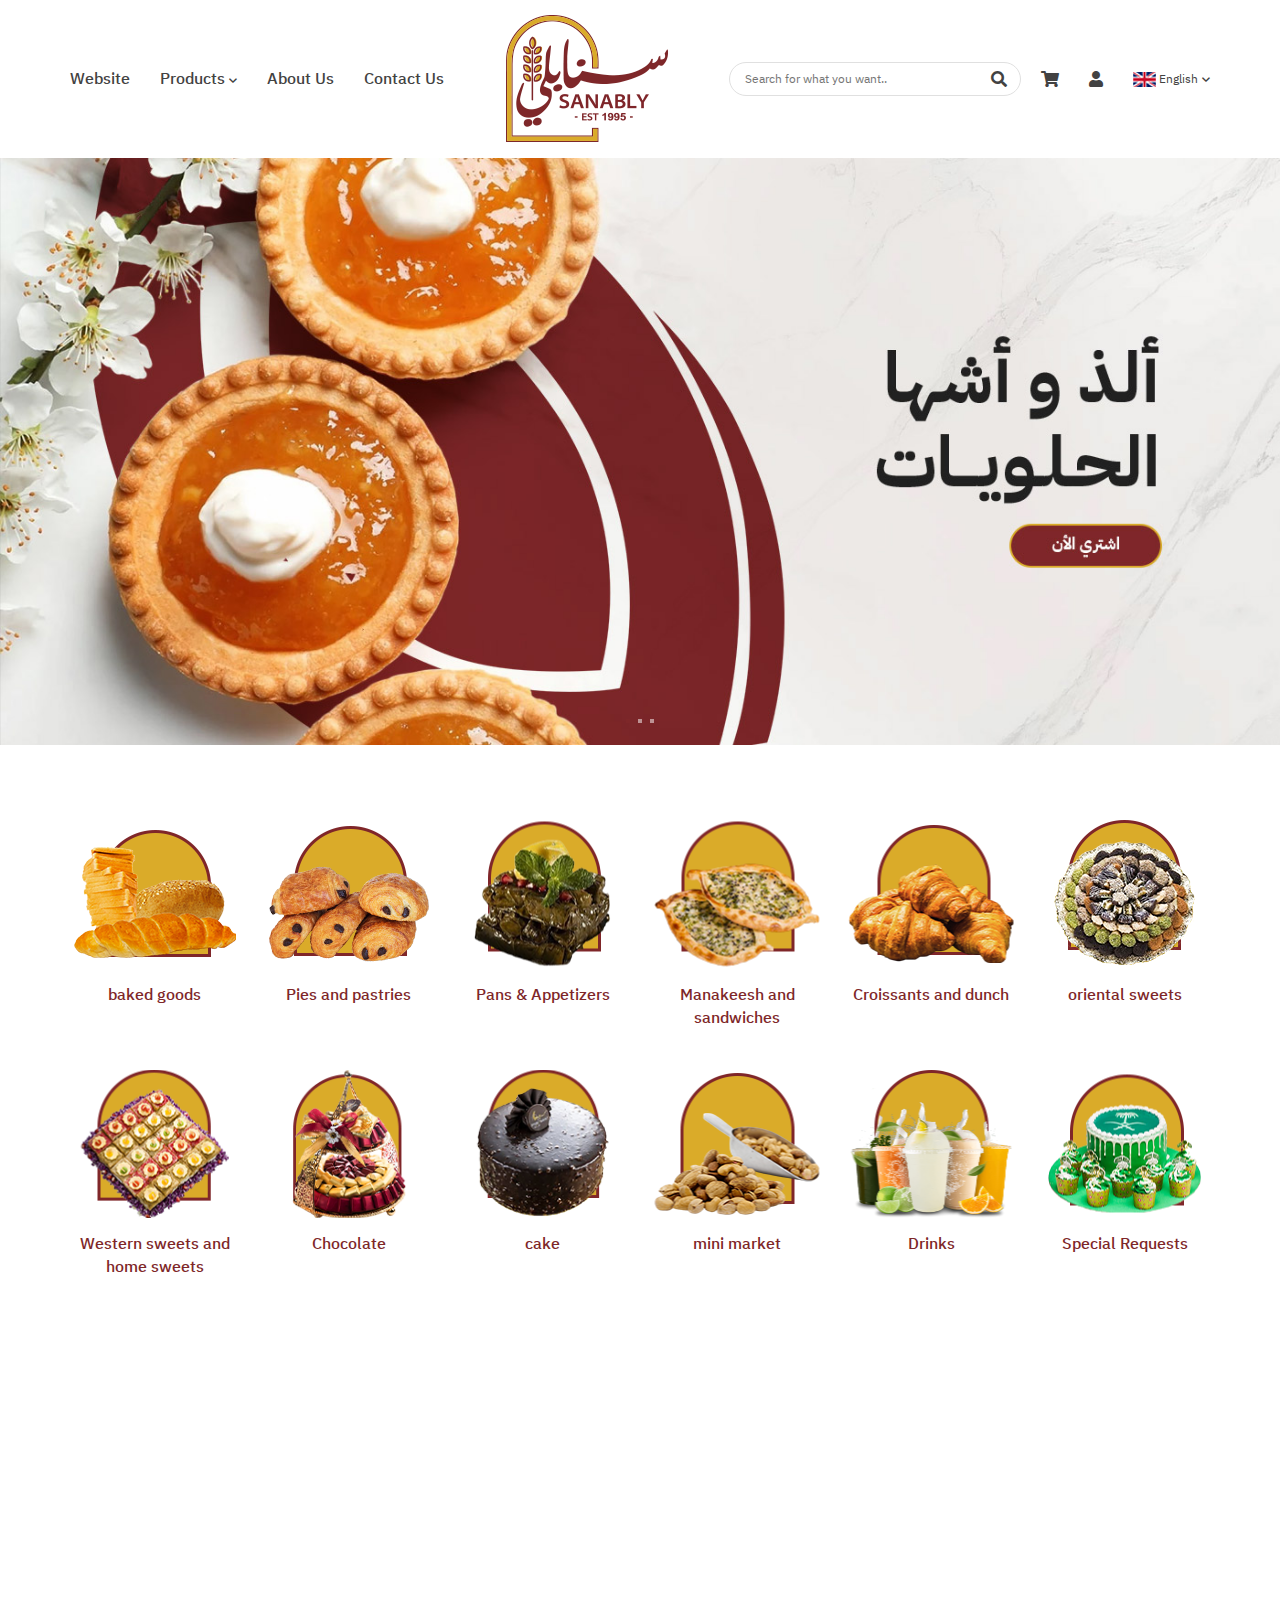
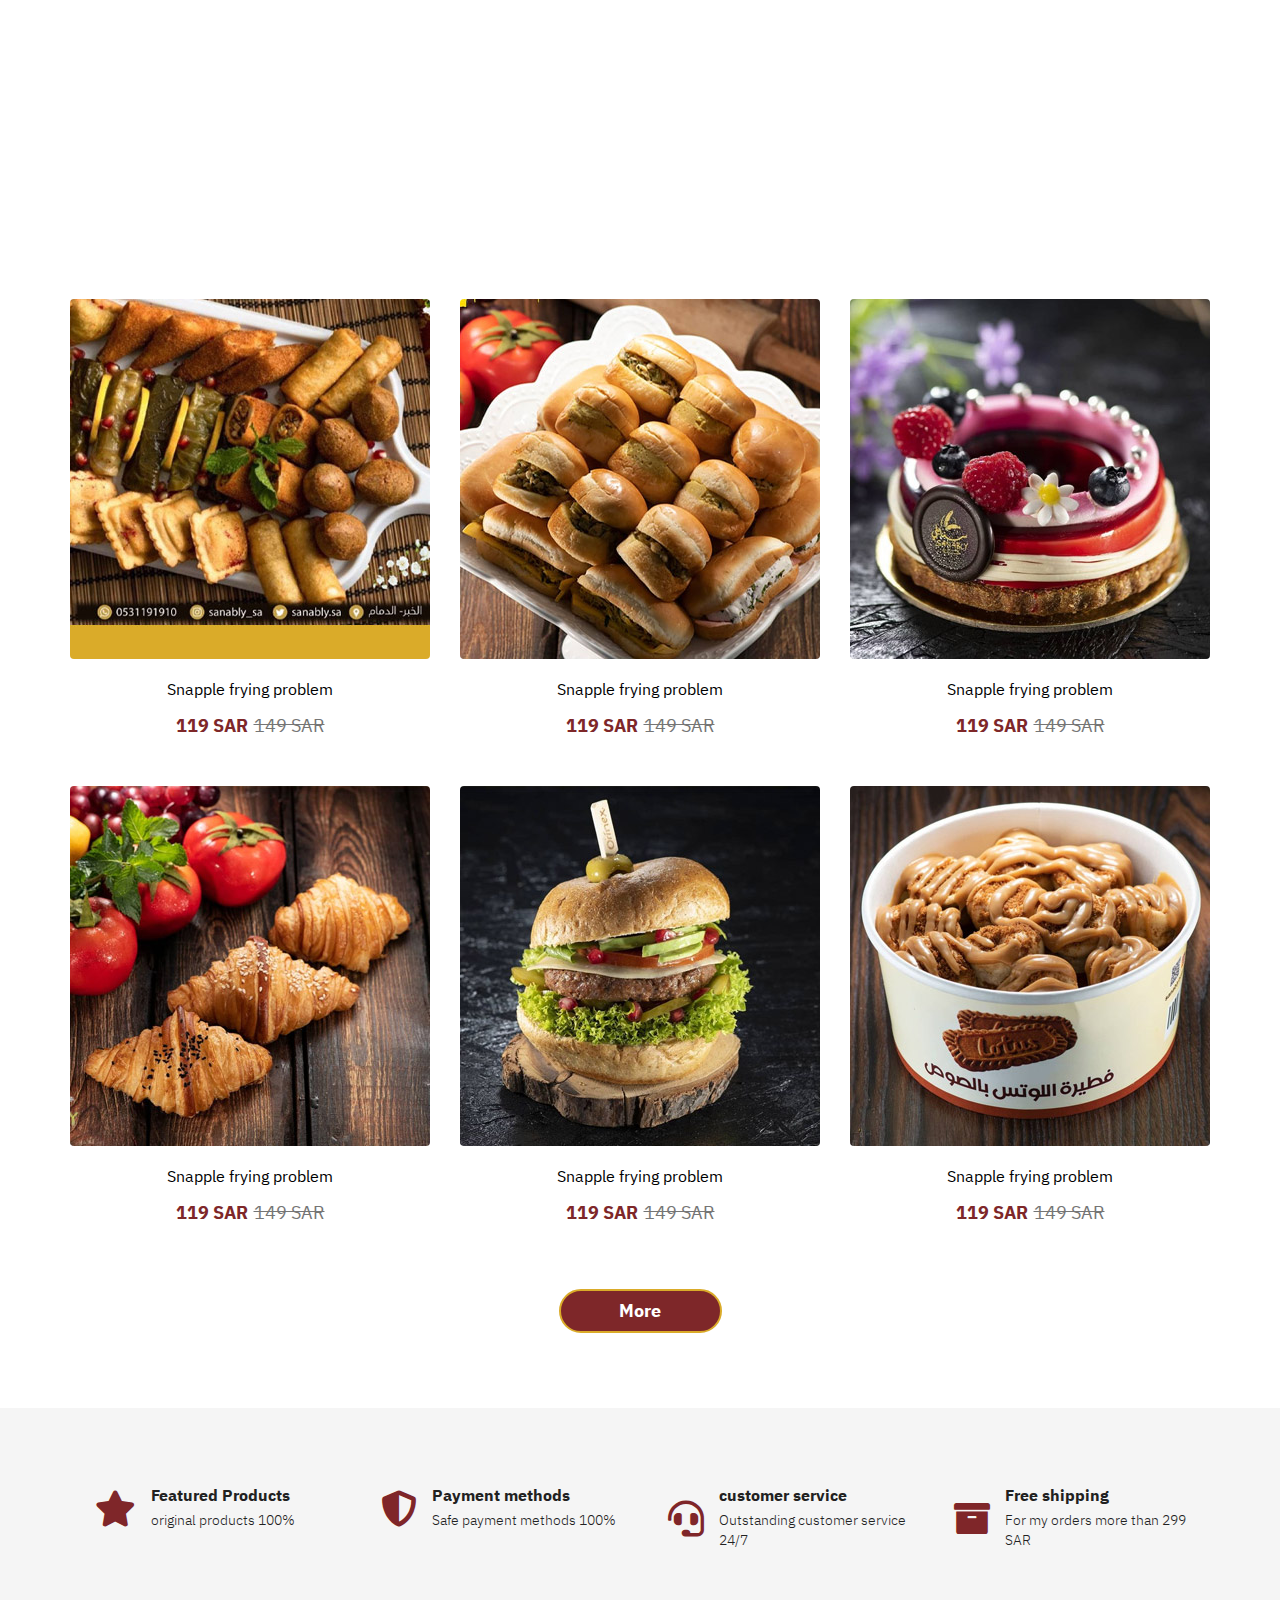
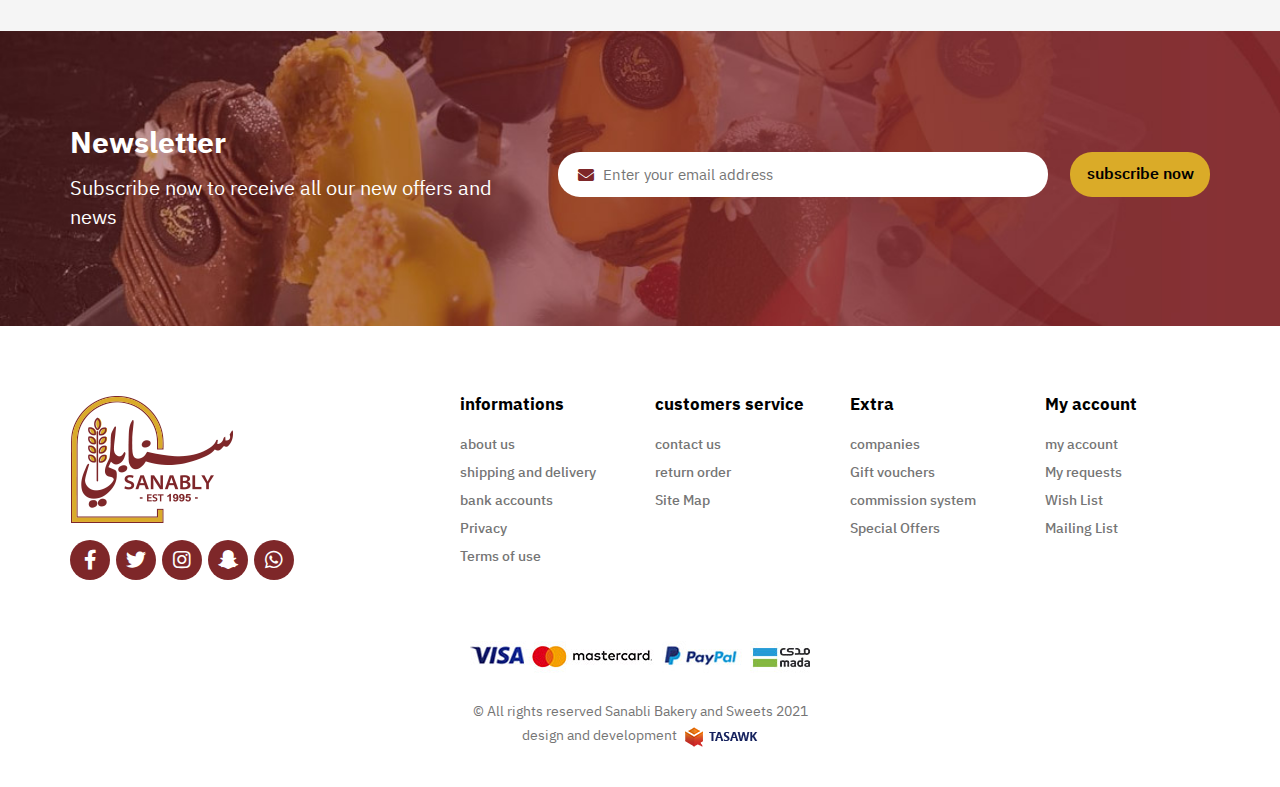
==== commit ee4ae04e: "modify css" ====
--- a/index.html
+++ b/index.html
@@ -45,7 +45,7 @@
                         <ul class="big-menu list-unstyled">
                             <li class="cat-li">
                                 <a class="cat-anchor fixall" href="#">
-                                    Introductory site 
+                                    website 
                                 </a>
                             </li>
                             <li class="cat-li">
--- a/css/style.css
+++ b/css/style.css
@@ -142,7 +142,7 @@
 .nav-header li .cat-anchor .chevron-down,
 .nav-header li .cat-anchor{
     color: #424242;
-    font-size: 17.5px;
+    font-size: 16px;
     font-family: "ibmMedium";
     text-transform: capitalize;
     transition: all 0.3s ease-in-out;
@@ -228,7 +228,7 @@
     color: #424242;
     border: none;
     background-color: transparent;
-    font-size: 19px;
+    font-size: 16px;
     display: flex;
     align-items: center;
     justify-content: center;
@@ -432,7 +432,7 @@
     color: #7e2729;
     text-decoration: none;
     font-family: "ibmMedium";
-    font-size: 19px;
+    font-size: 16px;
     display: flex;
     flex-direction: column;
     width: 100%;
@@ -467,7 +467,7 @@
 }
 .big-image-cont{
     overflow: hidden;
-    display: inline-block;
+    display: block;
     position: relative;
 }
 .big-image-cont:after {
@@ -593,7 +593,7 @@
     color: #fff;
 }
 .product-add-span{
-    font-size: 22.2px;
+    font-size: 18px;
     font-family: "ibmMedium";
 }
 .product-box:hover .product-add{   
@@ -609,7 +609,7 @@
     display: block;
     color: #000;
     text-decoration: none;
-    font-size: 18px;
+    font-size: 16px;
     font-family: "ibmRegular";
     margin-bottom: 5px;
     transition: all 0.3s ease-in-out;
@@ -634,11 +634,11 @@
 }
 .product-content .price-box .first-price{
     font-family: "ibmBold";
-    font-size: 24px;
+    font-size: 18px;
 }
 .product-content .price-box .last-price{
     font-family: "ibmRegular";
-    font-size: 24px;
+    font-size: 18px;
     text-decoration: line-through;
     color: #757575;
 }
@@ -684,7 +684,7 @@
     text-decoration: none;
 }
 .features-box .features-icon{
-    font-size: 44px;
+    font-size: 36px;
     color: #7f2629;
 }
 /* html[dir=rtl] .features-box .features-icon{
@@ -698,7 +698,7 @@
     margin-right: 15px;
 }
 .features-box .features-h{
-    font-size: 20px;
+    font-size: 16px;
     font-family: "ibmBold";
     color: #212121;
     margin: 0;
@@ -740,7 +740,7 @@
 .feature-section .swiper-pagination .swiper-pagination-bullet {
     width: 5px;
     height: 5px;
-    background-color: #fff;
+    background-color: #424242;
     opacity: 0.5;
     margin: 0 5px;
     -webkit-transition: all 0.3s ease-in-out;
@@ -766,14 +766,14 @@
     padding: 95px 0 85px;
 }
 .news-head{
-    font-size: 38px;
+    font-size: 30px;
     font-family: "ibmBold";
     color: #fff;
     margin: 0;
     margin-bottom: 15px;
 }
 .news-pargh{
-    font-size: 25px;
+    font-size: 20px;
     font-family: "ibmRegular";
     color: #fff;
 }
@@ -895,7 +895,7 @@
 }
 .nav-foot-link{
     color: #757575;
-    font-size: 16px;
+    font-size: 14px;
     font-family: "ibmMedium";
     transition: all 0.3s ease-in-out;
 }
@@ -915,14 +915,14 @@
     flex-direction: column;
     justify-content: center;
     align-items: center;
-    font-size: 12px;
+    font-size: 14px;
     font-family: "ibmRegular";
     color: #757575;
 }
 .design-text{
     display: flex;
     align-items: center;
-    font-size: 13px;
+    font-size: 14px;
     font-family: "ibmRegular";
 }
 .copy-right .taswak-img{
@@ -1190,7 +1190,6 @@
     /*                           category-section                        */
     .category-cont {
         grid-template-columns: repeat(4, 1fr);
-        gap: 15px;
     }
     /*                           category-section                        */
     /*        big-image-section           */
@@ -1217,9 +1216,6 @@
         flex-direction: column;
         align-items: center;
         justify-content: center;
-    }
-    .features-box .features-h{
-        font-size: 16px;
     }
     .features-box .features-icon{
         margin-bottom: 10px;
@@ -1274,7 +1270,15 @@
 @media (max-width: 767px){
     .category-cont {
         grid-template-columns: repeat(2, 1fr);
-        gap: 15px;
+        gap: 25px 15px;
+    }
+    .product-content .price-box {
+        display: flex;
+        flex-direction: column;
+    }
+    .copy-right,
+    .design-text{
+        font-size: 12px;
     }
 }
 
@@ -1282,13 +1286,7 @@
     .product .product-content{
         padding: 10px 0 0;
     }
-    .product-content .price-box {
-        display: flex;
-        flex-direction: column;
-    }
 } 
-
-/***************************model-search*************************/
 /*overlay*/
 .overlay-box,
 .overlay-box2 {
